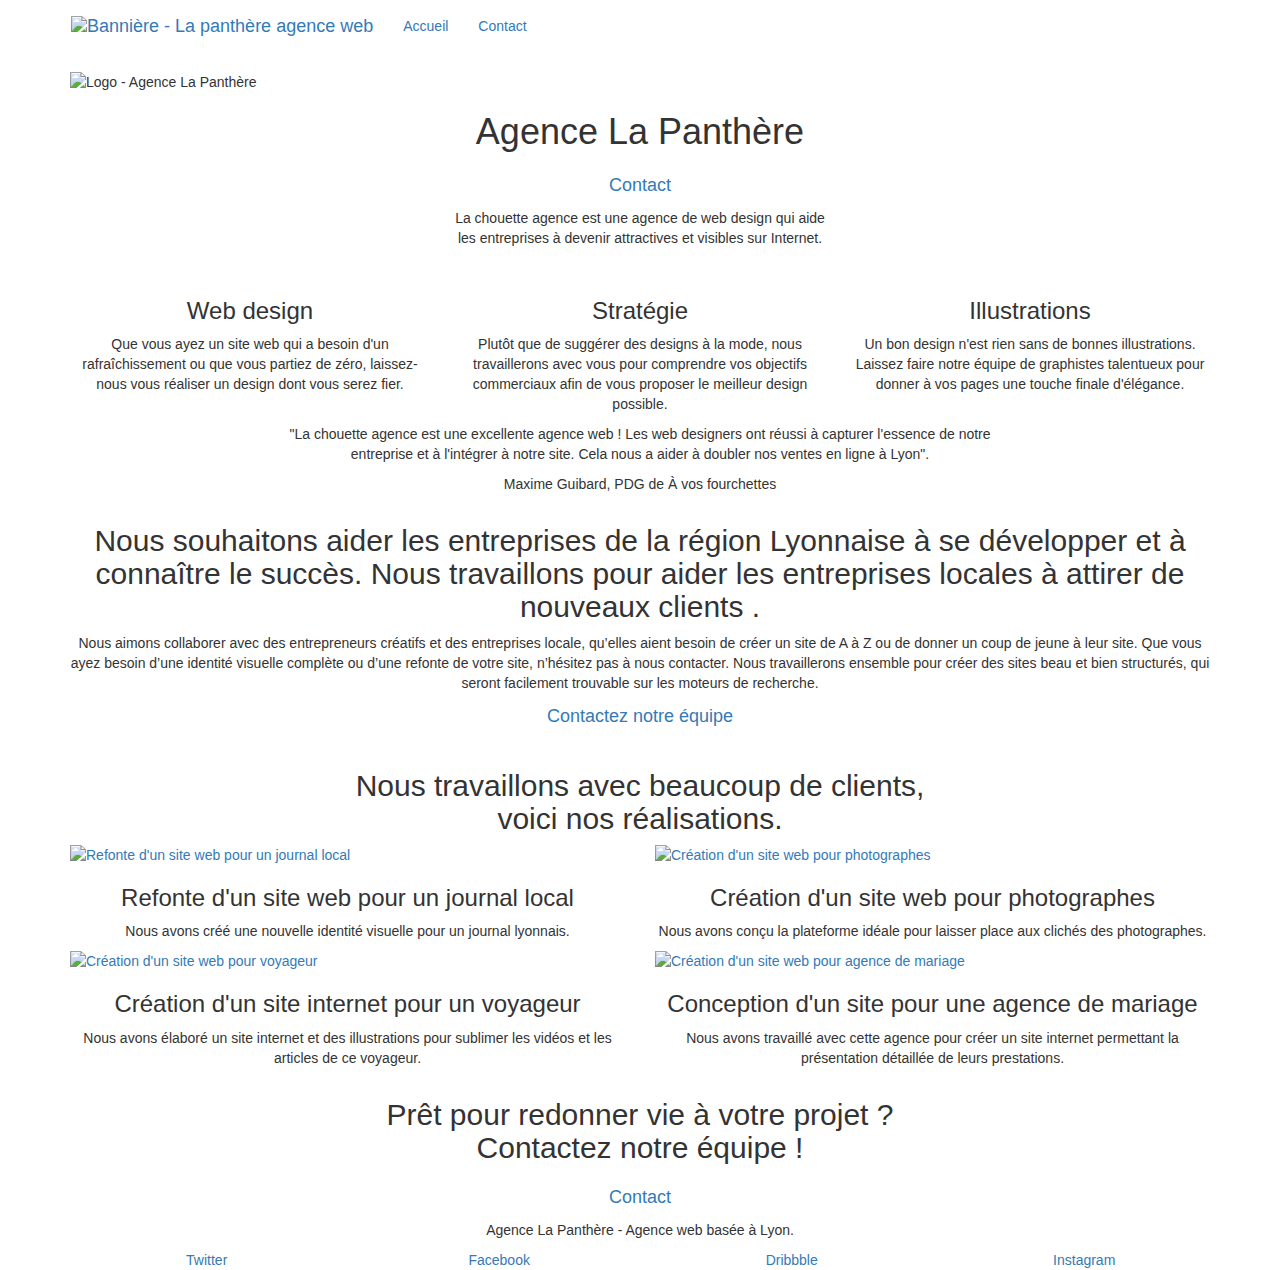
==== index.html @ 628f7abf "first commit" ====
<!doctype html>
<html lang="fr">
<head>
    <meta charset="utf-8">
    <meta name="description" content="Agence La Panthère - Agence web basée à Lyon. Nous souhaitons aider les entreprises de la région  à se développer et à connaître le succès en attirant de nouveaux clients.">
    <meta name="robots" content="index, follow">
	<meta name="viewport" content="width=device-width, initial-scale=1.0, viewport-fit=cover">
    <link rel="shortcut icon" type="image/png" href="favicon.jpg">

	<link rel="stylesheet" type="text/css" href="./css/bootstrap.min.css">
	<link rel="stylesheet" type="text/css" href="style.css">
	<link rel="stylesheet" type="text/css" href="./css/font-awesome.min.css">
	<link rel="stylesheet" type="text/css" href="./css/et-line.min.css">
	
	<script src="./js/jquery-2.1.0.min.js" defer></script>
	<script src="./js/bootstrap.min.js" defer></script>
	<script src="./js/blocs.min.js" defer></script>
	<script src="./js/jqBootstrapValidation.js" defer></script>
	<script src="./js/formHandler.js" defer></script>
	
    <title>La panthère - Agence de web design</title>

<!-- Analytics -->
 
<!-- Analytics END -->
    
</head>
<body>
	<!-- Principal conteneur -->
	<div class="page-container"> 
    
		<!-- bloc-0 -->
		<header class="bloc bgc-white l-bloc " id="bloc-0">
			<div class="container bloc-sm">

				<nav class="navbar row">
					<div class="navbar-header">
						<a class="navbar-brand" href="index.html"><img src="img/agence-la-panthere-monochrome.webp" alt="Bannière - La panthère agence web" height="40" /></a>
						<button id="nav-toggle" type="button" class="ui-navbar-toggle navbar-toggle" data-toggle="collapse" data-target=".navbar-1">
							<span class="sr-only">Toggle navigation</span><span class="icon-bar"></span><span class="icon-bar"></span><span class="icon-bar"></span>
						</button>
					</div>
					<div class="collapse navbar-collapse navbar-1 special-dropdown-nav">
						<ul class="site-navigation nav navbar-nav">
							<li>
								<a href="index.html">Accueil</a>
							</li>
							<li>
								<a href="contact.html">Contact</a>
							</li>
						</ul>
					</div>
				</nav>
			</div>
		</header>
		<!-- bloc-0 END -->

		<!-- bloc-1-presentation -->
		<main>
			<section class="bloc bgc-dark-slate-blue bg-banniere d-bloc bg-t-edge bloc-bg-texture texture-paper b-parallax" id="bloc-1-hero">
				<div class="container bloc-lg">
					<div class="row tight-width-whitespace">
						<div class="col-sm-12">
							<img src="img/logo.webp" class="center-block image-resize-mode" alt="Logo - Agence La Panthère" />
							<h1 class="text-center hero-bloc-text tc-white ">
								Agence La Panthère
							</h1>
							<div class="text-center">
								<a href="page2.html" class="btn btn-lg btn-clean btn-rd cta-hero btn-atomic-tangerine" id="cta-hero">Contact</a>
							</div>
						</div>
					</div>
				</div>
			</section>
			<!-- bloc-1-presentation END -->

			<!-- bloc-2-services -->
			<section class="bloc bgc-white l-bloc" id="bloc-2-services">
				<div class="container bloc-md">
					<div class="row">
						<div class="col-sm-12 text-center">
							<p class="slogan">
								La chouette agence est une agence de web design qui aide <br/>
								les entreprises à devenir attractives et visibles sur Internet.
							</p>
						</div>
					</div>
					<div class="row voffset-lg med-width-whitespace">
						<div class="col-sm-4">
							<div class="text-center">
								<span class="et-icon-browser sm-shadow icon-dark-slate-blue icons icon-lg"></span>
							</div>
							<h3 class="mg-md text-center">
								Web design
							</h3>
							<p class="text-center size">
								Que vous ayez un site web qui a besoin d'un rafraîchissement ou que vous partiez de zéro, laissez-nous vous réaliser un design dont vous serez fier.
							</p>
						</div>
						<div class="col-sm-4">
							<div class="text-center">
								<span class="et-icon-presentation sm-shadow icon-dark-slate-blue icons icon-lg"></span>
							</div>
							<h3 class="mg-md text-center">
								Stratégie
							</h3>
							<p class="text-center size">
								Plutôt que de suggérer des designs à la mode, nous travaillerons avec vous pour comprendre vos objectifs commerciaux afin de vous proposer le meilleur design possible.
							</p>
						</div>
						<div class="col-sm-4">
							<div class="text-center">
								<span class="et-icon-edit sm-shadow icon-dark-slate-blue icons icon-lg"></span>
							</div>
							<h3 class="mg-md text-center">
								Illustrations
							</h3>
							<p class="text-center size">
								Un bon design n'est rien sans de bonnes illustrations. Laissez faire notre équipe de graphistes talentueux pour donner à vos pages une touche finale d'élégance.
							</p>
						</div>
					</div>
					<div class="row voffset-lg voffset">
						<div class="col-xs-12 col-md-8 col-md-offset-2 text-center">
							<p class="citation">
								"La chouette agence est une excellente agence web ! Les web
								designers ont réussi à capturer l'essence de notre entreprise
								et à l'intégrer à notre site. Cela nous a aider à doubler nos
								ventes en ligne à Lyon".
							</p>
							<p class="citation-author">
								Maxime Guibard, PDG de À vos fourchettes
							</p>
						</div>
					</div>
				</div>
			</section>
			<!-- bloc-2-services END -->

			<!-- bloc-3-what-i-do -->
			<section class="bloc tc-white bgc-atomic-tangerine bg-presentation d-bloc bloc-bg-texture texture-paper b-parallax" id="bloc-3-what-i-do">
				<div class="container bloc-lg">
					<div class="row tight-width-whitespace black-background">
						<div class="col-sm-12">
							<h2 class="mg-md text-center tc-white">
								Nous souhaitons aider les entreprises de la région Lyonnaise à se développer et à connaître le succès. Nous travaillons pour aider les entreprises locales à attirer de nouveaux clients .
							</h2>
							<p class="text-center white size">
								Nous aimons collaborer avec des entrepreneurs créatifs et des entreprises locale, qu’elles aient besoin de créer un site de A à Z ou de donner un coup de jeune à leur site. Que vous ayez besoin d’une identité visuelle complète ou d’une refonte de votre site, n’hésitez pas à nous contacter. Nous travaillerons ensemble pour créer des sites beau et bien structurés, qui seront facilement trouvable sur les moteurs de recherche.<br/>
								<a class="btn btn-lg btn-clean btn-rd btn-atomic-tangerine cta-hero" href="page2.html">Contactez notre équipe</a>
							</p>
						</div>
					</div>
				</div>
			</section>
			<!-- bloc-3-what-i-do END -->

			<!-- bloc-4-portfolio -->
			<section class="bloc bgc-white bg-lines-h2-bg bg-repeat l-bloc" id="bloc-4-portfolio">
				<div class="container bloc-lg">
					<div class="row">
						<div class="col-sm-12 text-center">
							<h2 class="portfolio">
								Nous travaillons avec beaucoup de clients, <br />
								voici nos réalisations.
							</h2>
						</div>
					</div>
					<div class="row tight-width-whitespace portfolio-row">
						<div class="col-sm-6">
							<a href="#" data-lightbox="img/1.webp" data-gallery-id="gallery-1" data-caption="Refonte d'un site web pour un journal local" data-frame="snapshot-lb"><img src="img/1.webp" alt="Refonte d'un site web pour un journal local" class="img-responsive portfolio-thumb" /></a>
							<h3 class="mg-md text-center">
								Refonte d'un site web pour un journal local
							</h3>
							<p class="text-center size">
								Nous avons créé une nouvelle identité visuelle pour un journal lyonnais.
							</p>
						</div>
						<div class="col-sm-6">
							<a href="#" data-lightbox="img/2.webp" data-gallery-id="gallery-1" data-caption="Création d'un site web pour photographes" data-frame="snapshot-lb"><img src="img/2.webp" class="img-responsive portfolio-thumb" alt="Création d'un site web pour photographes" /></a>
							<h3 class="mg-md text-center">
								Création d'un site web pour photographes
							</h3>
							<p class="text-center size">
								Nous avons conçu la plateforme idéale pour laisser place aux clichés des photographes.
							</p>
						</div>
					</div>
					<div class="row tight-width-whitespace portfolio-row">
						<div class="col-sm-6">
							<a href="#" data-lightbox="img/3.webp" data-gallery-id="gallery-1" data-caption="Création d'un site internet pour un voyageur" data-frame="snapshot-lb"><img src="img/3.webp" class="img-responsive portfolio-thumb" alt="Création d'un site web pour voyageur"/></a>
							<h3 class="mg-md text-center">
								Création d'un site internet pour un voyageur
							</h3>
							<p class="text-center size">
								Nous avons élaboré un site internet et des illustrations pour sublimer les vidéos et les articles de ce voyageur.
							</p>
						</div>
						<div class="col-sm-6">
							<a href="#" data-lightbox="img/4.webp" data-gallery-id="gallery-1" data-caption="Conception d'un site pour une agence de mariage" data-frame="snapshot-lb"><img src="img/4.webp" class="img-responsive portfolio-thumb" alt="Création d'un site web pour agence de mariage"/></a>
							<h3 class="mg-md text-center">
								Conception d'un site pour une agence de mariage
							</h3>
							<p class="text-center size">
								Nous avons travaillé avec cette agence pour créer un site internet permettant la présentation détaillée de leurs prestations.
							</p>
						</div>
					</div>
				</div>
			</section>
			<!-- bloc-4-portfolio END -->

			<!-- bloc-5-cta -->
			<section class="bloc bgc-dark-slate-blue bg-banniere d-bloc bloc-bg-texture texture-paper" id="bloc-5-cta">
				<div class="container bloc-lg">
					<div class="row">
						<h2 class="mg-md text-center tc-white">
							Prêt pour redonner vie à votre projet ?<br>Contactez notre équipe !
						</h2>
						<div class="col-sm-12 text-center">
							<a href="page2.html" class="btn btn-atomic-tangerine btn-clean btn-rd btn-lg cta-hero">Contact</a>
						</div>
					</div>
				</div>
			</section>
		</main>
		<!-- bloc-5-cta END -->

		<!-- Footer - bloc-8 -->
		<section class="footer">
			<div class="bloc bgc-atomic-tangerine d-bloc" id="bloc-8">
				<div class="container bloc-sm">
					<div class="row">
						<div class="col-sm-12">
							<p class="text-center white size">
								Agence La Panthère - Agence web basée à Lyon.
							</p>
							<div class="row row-no-gutters social">
								<div class="col-sm-3">
									<div class="text-center">
										<a class="social" href="index.html"><span class="fa fa-twitter icon-md"></span>Twitter</a>
									</div>
								</div>
								<div class="col-sm-3">
									<div class="text-center">
										<a class="social" href="index.html"><span class="fa fa-facebook icon-md"></span>Facebook</a>
									</div>
								</div>
								<div class="col-sm-3">
									<div class="text-center">
										<a class="social" href="index.html"><span class="fa fa-dribbble icon-md"></span>Dribbble</a>
									</div>
								</div>
								<div class="col-sm-3">
									<div class="text-center">
										<a class="social" href="index.html"><span class="fa fa-instagram icon-md"></span>Instagram</a>
									</div>
								</div>
							</div>
						</div>
					</div>
				</div>
			</div>
		</section>
	</div>
	<!-- Principal conteneur END --> 
    
</body>
</html>
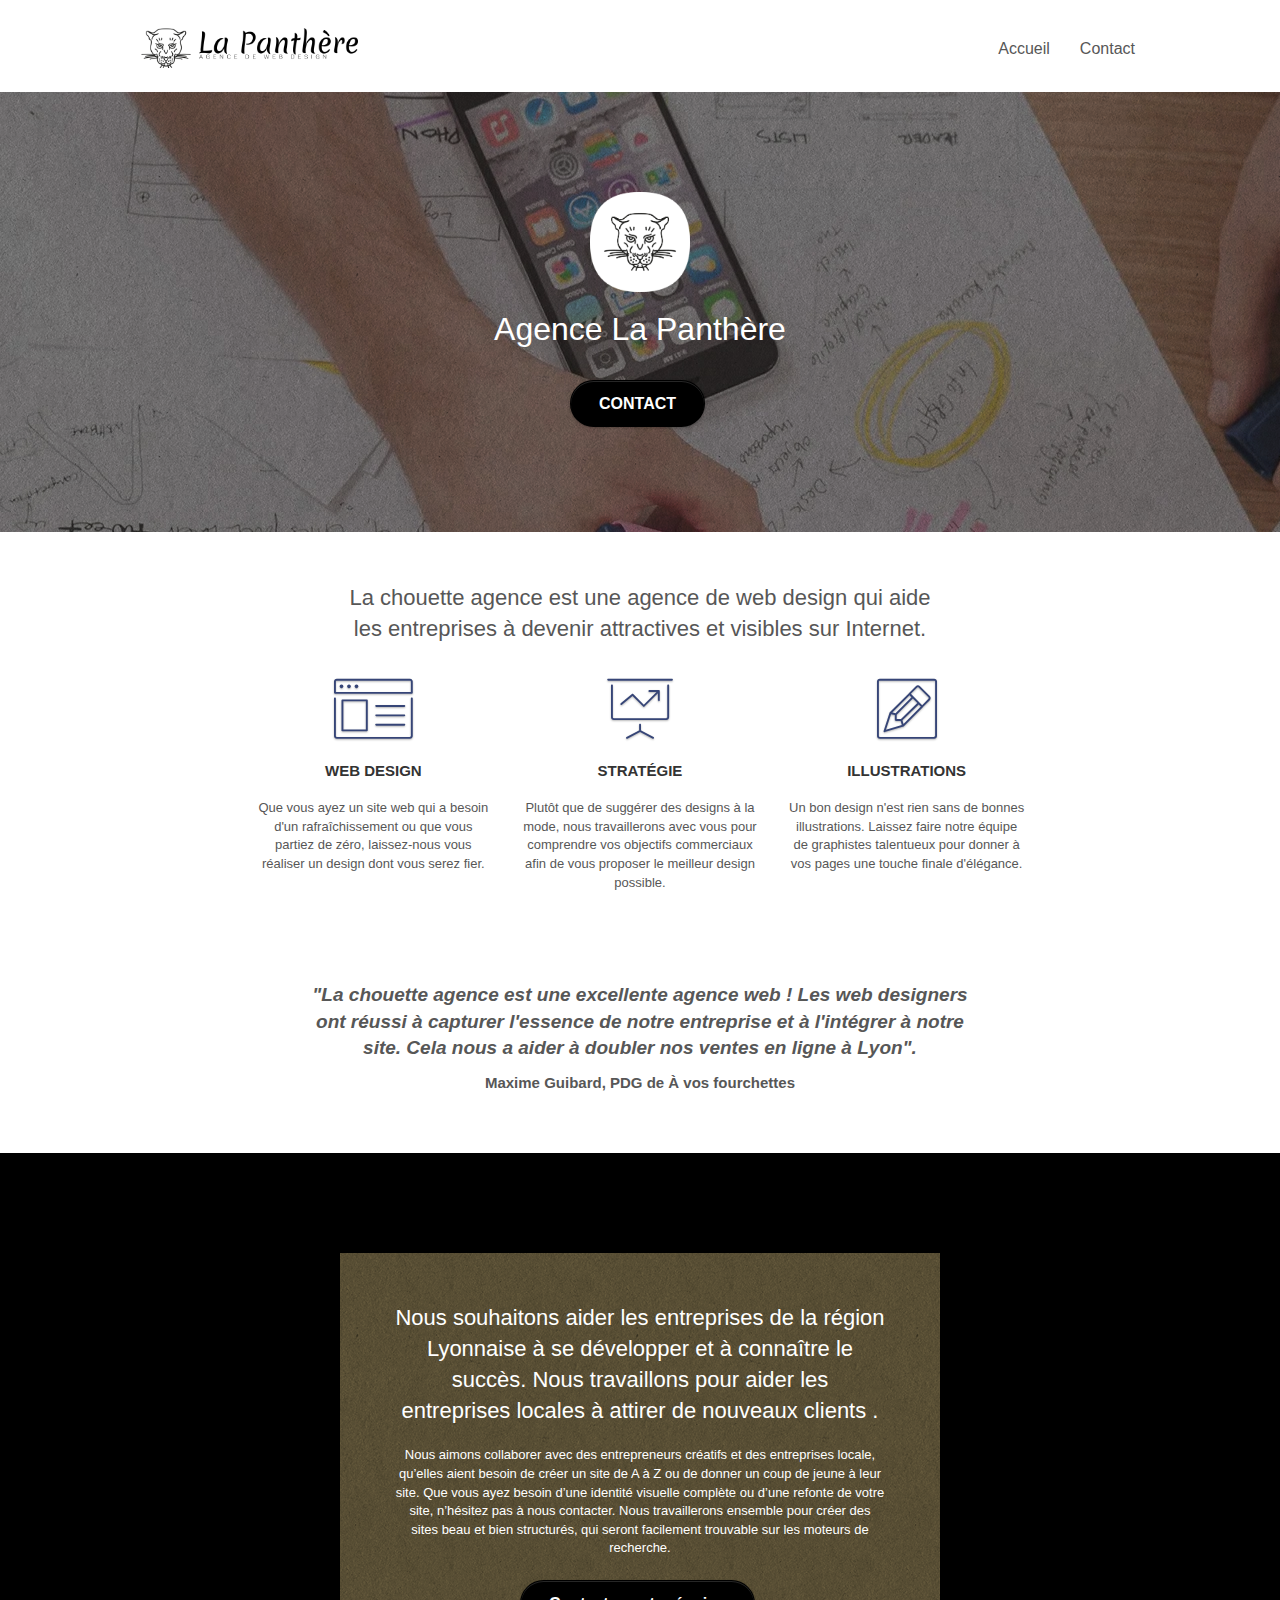
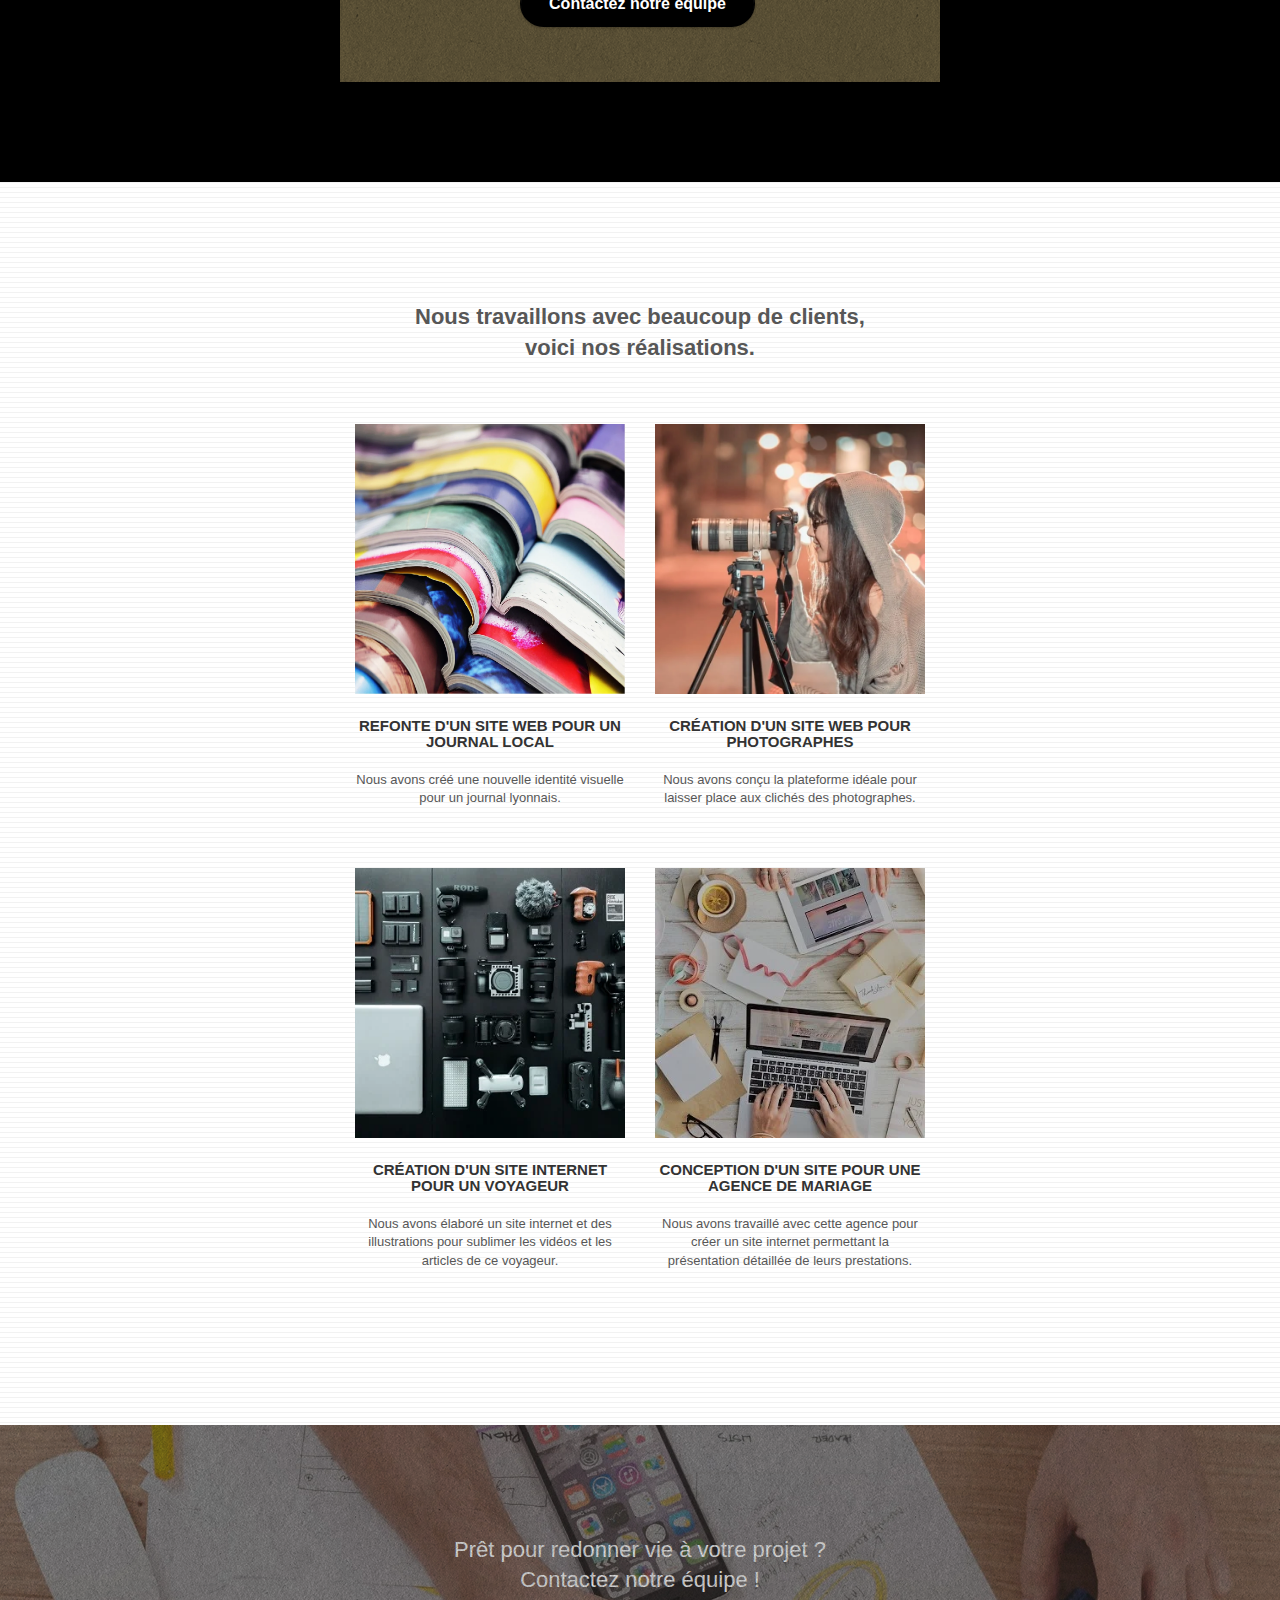
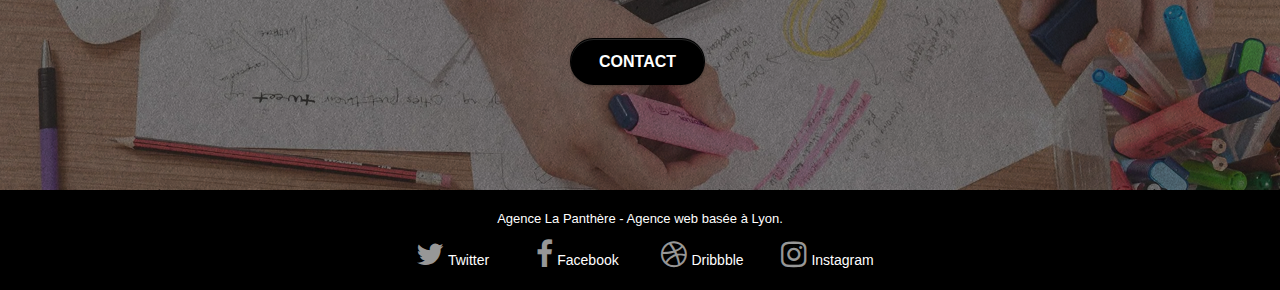
==== commit fb60ba1e: "first commit" ====
--- a/index.html
+++ b/index.html
@@ -66,7 +66,7 @@
 								Agence La Panthère
 							</h1>
 							<div class="text-center">
-								<a href="page2.html" class="btn btn-lg btn-clean btn-rd cta-hero btn-atomic-tangerine" id="cta-hero">Contact</a>
+								<a href="contact.html" class="btn btn-lg btn-clean btn-rd cta-hero btn-atomic-tangerine" id="cta-hero">Contact</a>
 							</div>
 						</div>
 					</div>
--- a/style.css
+++ b/style.css
@@ -0,0 +1,1107 @@
+
+body {
+    margin: 0;
+    padding: 0;
+    background: #FFF;
+    overflow-x: hidden;
+    -webkit-font-smoothing: antialiased;
+    -moz-osx-font-smoothing: grayscale;
+}
+
+a,
+button {
+    transition: all .3s ease-in-out;
+    outline: none!important;
+}
+
+a:hover {
+    text-decoration: none;
+    cursor: pointer;
+}
+
+#page-loading-blocs-notifaction {
+    position: fixed;
+    top: 0;
+    bottom: 0;
+    width: 100%;
+    z-index: 100000;
+    background: #FFFFFF url("img/pageload-spinner.gif") no-repeat center center;
+}
+
+.bloc {
+    width: 100%;
+    clear: both;
+    background: 50% 50% no-repeat;
+    padding: 0 50px;
+    -webkit-background-size: cover;
+    -moz-background-size: cover;
+    -o-background-size: cover;
+    background-size: cover;
+    position: relative;
+}
+
+.bloc .container {
+    padding-left: 0;
+    padding-right: 0;
+}
+
+.bloc-lg {
+    padding: 100px 50px;
+}
+
+.bloc-md {
+    padding: 50px;
+}
+
+.bloc-sm {
+    padding: 20px 50px;
+}
+
+.bg-center,
+.bg-l-edge,
+.bg-r-edge,
+.bg-t-edge,
+.bg-b-edge,
+.bg-tl-edge,
+.bg-bl-edge,
+.bg-tr-edge,
+.bg-br-edge,
+.bg-repeat {
+    -webkit-background-size: auto!important;
+    -moz-background-size: auto!important;
+    -o-background-size: auto!important;
+    background-size: auto!important;
+}
+
+.bg-repeat {
+    background: repeat;
+}
+
+.bg-t-edge {
+    background: top no-repeat;
+}
+
+.bloc-bg-texture::before {
+    content: "";
+    background-size: 2px 2px;
+    position: absolute;
+    top: 0;
+    bottom: 0;
+    left: 0;
+    right: 0;
+}
+
+.image-resize-mode {
+    width: 100px;
+    height: 100px;
+} 
+
+.slogan {
+    font-size: 22px;
+}
+
+.text-tittle {
+    font-size: 22px;
+    font-weight: 700;
+    line-height: 1.4em
+}
+
+.bold {
+    font-weight: 700;
+    font-size: 16px;
+}
+
+.size {
+    font-size: 13px;
+}
+
+.size-one {
+    font-size: 16px;
+}
+
+.size a {
+    text-transform: none;
+}
+
+
+.citation {
+    font-size: 19px;
+    line-height: 1.4em;
+    font-style: italic;
+    font-weight: 550;
+}
+
+.citation-author {
+    font-size: 15px;
+    font-weight: 550;
+}
+
+.portfolio {
+    font-weight: 550;
+}
+
+.texture-paper::before {
+    background: url("img/texture-paper.png");
+    background-size: 280px 280px;
+}
+
+.b-parallax {
+    background-attachment: fixed;
+}
+
+.d-bloc {
+    color: rgba(255, 255, 255, .7);
+}
+
+.d-bloc button:hover {
+    color: rgba(255, 255, 255, .9);
+}
+
+.d-bloc .icon-round,
+.d-bloc .icon-square,
+.d-bloc .icon-rounded,
+.d-bloc .icon-semi-rounded-a,
+.d-bloc .icon-semi-rounded-b {
+    border-color: rgba(255, 255, 255, .9);
+}
+
+.d-bloc .divider-h span {
+    border-color: rgba(255, 255, 255, .2);
+}
+
+.d-bloc .a-btn,
+.d-bloc .navbar a,
+.d-bloc .navbar-brand,
+.d-bloc a .icon-sm,
+.d-bloc a .icon-md,
+.d-bloc a .icon-lg,
+.d-bloc a .icon-xl,
+.d-bloc h1 a,
+.d-bloc h2 a,
+.d-bloc h3 a,
+.d-bloc h4 a,
+.d-bloc h5 a,
+.d-bloc h6 a,
+.d-bloc p a {
+    color: rgba(255, 255, 255, .6);
+}
+
+.d-bloc .a-btn:hover,
+.d-bloc .navbar a:hover,
+.d-bloc .navbar-brand:hover,
+.d-bloc a:hover .icon-sm,
+.d-bloc a:hover .icon-md,
+.d-bloc a:hover .icon-lg,
+.d-bloc a:hover .icon-xl,
+.d-bloc h1 a:hover,
+.d-bloc h2 a:hover,
+.d-bloc h3 a:hover,
+.d-bloc h4 a:hover,
+.d-bloc h5 a:hover,
+.d-bloc h6 a:hover,
+.d-bloc p a:hover {
+    color: rgba(255, 255, 255, 1);
+}
+
+.d-bloc .navbar-toggle .icon-bar {
+    background: rgba(255, 255, 255, 1);
+}
+
+.d-bloc .btn-wire,
+.d-bloc .btn-wire:hover {
+    color: rgba(255, 255, 255, 1);
+    border-color: rgba(255, 255, 255, 1);
+}
+
+.d-bloc .panel {
+    color: rgba(0, 0, 0, .5);
+}
+
+.d-bloc .panel button:hover {
+    color: rgba(0, 0, 0, .7);
+}
+
+.d-bloc .panel icon {
+    border-color: rgba(0, 0, 0, .7);
+}
+
+.d-bloc .panel .divider-h span {
+    border-color: rgba(0, 0, 0, .1);
+}
+
+.d-bloc .panel .a-btn {
+    color: rgba(0, 0, 0, .6);
+}
+
+.d-bloc .panel .a-btn:hover {
+    color: rgba(0, 0, 0, 1);
+}
+
+.d-bloc .panel .btn-wire,
+.d-bloc .panel .btn-wire:hover {
+    color: rgba(0, 0, 0, .7);
+    border-color: rgba(0, 0, 0, .3);
+}
+
+.d-bloc .panel,
+.l-bloc {
+    color: rgba(0, 0, 0, .5);
+}
+
+.d-bloc .panel button:hover,
+.l-bloc button:hover {
+    color: rgba(0, 0, 0, .7);
+}
+
+.l-bloc .icon-round,
+.l-bloc .icon-square,
+.l-bloc .icon-rounded,
+.l-bloc .icon-semi-rounded-a,
+.l-bloc .icon-semi-rounded-b {
+    border-color: rgba(0, 0, 0, .7);
+}
+
+.d-bloc .panel .divider-h span,
+.l-bloc .divider-h span {
+    border-color: rgba(0, 0, 0, .1);
+}
+
+.d-bloc .panel .a-btn,
+.l-bloc .a-btn,
+.l-bloc .navbar a,
+.l-bloc .navbar-brand,
+.l-bloc a .icon-sm,
+.l-bloc a .icon-md,
+.l-bloc a .icon-lg,
+.l-bloc a .icon-xl,
+.l-bloc h1 a,
+.l-bloc h2 a,
+.l-bloc h3 a,
+.l-bloc h4 a,
+.l-bloc h5 a,
+.l-bloc h6 a,
+.l-bloc p a {
+    color: rgba(0, 0, 0, .6);
+}
+
+.d-bloc .panel .a-btn:hover,
+.l-bloc .a-btn:hover,
+.l-bloc .navbar a:hover,
+.l-bloc .navbar-brand:hover,
+.l-bloc a:hover .icon-sm,
+.l-bloc a:hover .icon-md,
+.l-bloc a:hover .icon-lg,
+.l-bloc a:hover .icon-xl,
+.l-bloc h1 a:hover,
+.l-bloc h2 a:hover,
+.l-bloc h3 a:hover,
+.l-bloc h4 a:hover,
+.l-bloc h5 a:hover,
+.l-bloc h6 a:hover,
+.l-bloc p a:hover {
+    color: rgba(0, 0, 0, 1);
+}
+
+.l-bloc .navbar-toggle .icon-bar {
+    color: rgba(0, 0, 0, .6);
+}
+
+.d-bloc .panel .btn-wire,
+.d-bloc .panel .btn-wire:hover,
+.l-bloc .btn-wire,
+.l-bloc .btn-wire:hover {
+    color: rgba(0, 0, 0, .7);
+    border-color: rgba(0, 0, 0, .3);
+}
+
+.voffset {
+    margin-top: 30px;
+}
+
+.voffset-lg {
+    margin-top: 80px;
+}
+
+.row-no-gutters {
+    margin-right: 0;
+    margin-left: 0;
+}
+
+.row.row-no-gutters > [class^="col-"],
+.row.row-no-gutters > [class*=" col-"] {
+    padding-right: 0;
+    padding-left: 0;
+}
+
+#bloc-1-hero h1 {
+    font-size: 32px;
+}
+
+.navbar {
+    margin-bottom: 0;
+    z-index: 1;
+}
+
+.navbar-brand {
+    height: auto;
+    padding: 3px 15px;
+    font-size: 25px;
+    font-weight: normal;
+    font-weight: 600;
+    line-height: 44px;
+}
+
+.navbar-brand img {
+    max-height: 200px;
+    margin: 0 5px 0 0;
+    display: inline;
+}
+
+.navbar-brand img[src$=svg] {
+    min-width: 100px;
+}
+
+.nav-center .navbar-brand img {
+    margin: 0;
+}
+
+.navbar .nav {
+    padding-top: 2px;
+    margin-right: -16px;
+    float: right;
+    z-index: 1;
+}
+
+.nav > li {
+    float: left;
+    margin-top: 4px;
+    font-size: 16px;
+}
+
+.navbar-nav .open .dropdown-menu > li > a {
+    text-align: inherit;
+}
+
+.nav > li a:hover,
+.nav > li a:focus {
+    background: transparent;
+}
+
+.navbar-toggle {
+    margin: 10px 10px 0 0;
+    border: 0px;
+}
+
+.navbar-toggle:hover {
+    background: transparent!important;
+}
+
+.navbar-toggle .icon-bar {
+    background-color: rgba(0, 0, 0, .5);
+    width: 26px;
+}
+
+.nav-invert .navbar .nav {
+    float: left;
+}
+
+.nav-invert .navbar-header,
+.nav-invert .navbar-brand {
+    float: right;
+    position: relative;
+    z-index: 2;
+}
+
+@media (min-width: 768px) {
+    .site-navigation {
+        position: absolute;
+        top: 50%;
+        right: 20px;
+        -webkit-transform: translateY(-50%);
+        transform: translate(0, -50%);
+    }
+    .nav > li .dropdown-menu a,
+    .nav > li .dropdown-menu a:hover {
+        color: #484848;
+    }
+    .nav-invert .site-navigation {
+        left: 0;
+        right: 0;
+    }
+    .nav-center {
+        text-align: center;
+    }
+    .nav-center .navbar-header {
+        width: 100%;
+    }
+    .nav-center .navbar-header,
+    .nav-center .navbar-brand,
+    .nav-center .nav > li {
+        float: none;
+        display: inline-block;
+    }
+    .nav-center .site-navigation {
+        position: relative;
+        width: 100%;
+        right: 0;
+        margin-right: 0px;
+        margin-top: 20px;
+    }
+    .nav-center.mini-nav .navbar-toggle {
+        float: none;
+        margin: 10px auto 0;
+    }
+}
+
+.nav > li > .dropdown a {
+    background: none!important;
+    display: block;
+    padding: 14px 15px;
+}
+
+nav .caret {
+    margin: 0 5px;
+}
+
+.dropdown-menu .dropdown-menu {
+    top: -8px;
+    left: 100%;
+}
+
+.dropdown-menu .dropmenu-flow-right {
+    top: 100%;
+    left: 0;
+    margin-left: -1px;
+    border-top-left-radius: 0;
+    border-top-right-radius: 0;
+}
+
+.dropdown-menu .dropdown span {
+    border: 4px solid black;
+    border-top-color: transparent;
+    border-right-color: transparent;
+    border-bottom-color: transparent;
+    margin: 6px -5px 0 0!important;
+    float: right;
+}
+
+.mg-md {
+    margin-top: 10px;
+    margin-bottom: 20px;
+}
+
+.mg-lg {
+    margin-top: 10px;
+    margin-bottom: 40px;
+}
+
+.btn {
+    margin: 0 5px 5px 0;
+}
+
+.btn.pull-right {
+    margin: 0 0 5px 5px;
+}
+
+.btn-d,
+.btn-d:hover,
+.btn-d:focus {
+    color: #FFF;
+    background: rgba(0, 0, 0, .3);
+}
+
+button {
+    outline: none!important;
+}
+
+.btn-rd {
+    border-radius: 40px;
+}
+
+.btn-clean {
+    border: 1px solid rgba(0, 0, 0, .08);
+    border-bottom-color: rgba(0, 0, 0, .1);
+    text-shadow: 0 1px 0 rgba(0, 0, 1, .1);
+    box-shadow: 0 1px 3px rgba(0, 0, 1, .25), inset 0 1px 0 0 rgba(255, 255, 255, .15);
+}
+
+.icon-md {
+    font-size: 30px!important;
+    padding-right: 4px;
+}
+
+.icon-lg {
+    font-size: 60px!important;
+}
+
+.sm-shadow {
+    text-shadow: 0 1px 2px rgba(0, 0, 0, .3);
+}
+
+.panel-sq,
+.panel-sq .panel-heading,
+.panel-sq .panel-footer {
+    border-radius: 0;
+}
+
+.panel-rd {
+    border-radius: 30px;
+}
+
+.panel-rd .panel-heading {
+    border-radius: 29px 29px 0 0;
+}
+
+.panel-rd .panel-footer {
+    border-radius: 0 0 29px 29px;
+}
+
+.form-control {
+    border-color: rgba(0, 0, 0, .1);
+    box-shadow: none;
+}
+
+.scrollToTop {
+    width: 40px;
+    height: 40px;
+    position: fixed;
+    bottom: 20px;
+    right: 20px;
+    opacity: 0;
+    z-index: 500;
+    transition: all .3s ease-in-out;
+}
+
+.scrollToTop span {
+    margin-top: 6px;
+}
+
+.showScrollTop {
+    font-size: 14px;
+    opacity: 1;
+}
+
+a[data-lightbox] {
+    position: relative;
+    display: block;
+    text-align: center;
+}
+
+a[data-lightbox]:hover::before {
+    content: "+";
+    font-family: "HelveticaNeue-Light", "Helvetica Neue Light", "Helvetica Neue", Helvetica, Arial;
+    font-size: 32px;
+    width: 50px;
+    height: 50px;
+    margin-left: -25px;
+    border-radius: 50%;
+    background: rgba(0, 0, 0, .6);
+    color: #FFF;
+    font-weight: 100;
+    z-index: 1;
+    position: absolute;
+    top: 50%;
+    -webkit-transform: translateY(-50%);
+    transform: translateY(-50%);
+}
+
+a[data-lightbox]:hover img {
+    opacity: 0.6;
+    -webkit-animation-fill-mode: none;
+    animation-fill-mode: none;
+}
+
+#lightbox-modal {
+    display: flex;
+    align-items: center;
+}
+
+#lightbox-modal .modal-dialog {
+    width: 90%;
+    max-width: 900px;
+    margin: 0 auto 0;
+}
+
+#lightbox-modal .modal-dialog img {
+    max-height: 90vh;
+    margin: 0 auto;
+}
+
+.lightbox-caption {
+    padding: 20px;
+    color: #FFF;
+    background: rgba(0, 0, 0, .5);
+    position: absolute;
+    left: 15px;
+    right: 15px;
+    bottom: 5px;
+}
+
+.close-lightbox {
+    color: #FFF;
+    font-size: 30px;
+    position: absolute;
+    top: 20px;
+    right: 20px;
+    z-index: 20;
+    background: rgba(0, 0, 0, .5);
+    border: none;
+    line-height: 30px;
+    padding: 0 9px 5px;
+    opacity: 0.3;
+}
+
+.close-lightbox:hover,
+.next-lightbox:hover,
+.prev-lightbox:hover {
+    opacity: 1.0;
+    color: #FFF;
+}
+
+.next-lightbox,
+.prev-lightbox {
+    font-size: 20px;
+    color: rgba(255, 255, 255, .9);
+    background: rgba(0, 0, 0, .5);
+    transition: all .2s ease-in-out;
+    position: absolute;
+    top: 45%;
+    z-index: 1;
+    opacity: 0.4;
+}
+
+.next-lightbox {
+    padding: 6px 8px 1px 13px;
+    right: 25px;
+}
+
+.prev-lightbox {
+    padding: 6px 13px 1px 10px;
+    left: 25px;
+}
+
+.snapshot-lb .modal-body {
+    padding-bottom: 45px;
+}
+
+.snapshot-lb .lightbox-caption {
+    padding: 0;
+    color: rgba(0, 0, 0, .5);
+    background: none;
+}
+
+h1,
+h2,
+h3,
+h4,
+h5,
+h6,
+p,
+label,
+.btn,
+a {
+    font-family: "helvetica";
+    font-weight: 400;
+    color: #575757!important;
+}
+
+.container {
+    max-width: 1000px;
+}
+
+.hero-bloc-text {
+    font-size: 38px;
+}
+
+.hero-bloc-text-sub {
+    font-size: 36px;
+}
+
+.statement-bloc-text {
+    line-height: 26px;
+    font-style: italic;
+    font-size: 20px;
+    text-align: center;
+    font-weight: lighter;
+    max-width: 520px;
+    margin: auto auto auto auto;
+}
+
+p {
+    font-size: 11px;
+}
+
+.tight-width-whitespace {
+    max-width: 600px;
+    margin: auto auto auto auto;
+}
+
+.h1 {
+    font-size: 20px;
+    font-family: "Open Sans";
+}
+
+.cta-hero {
+    margin-top: 22px;
+    color: #FFFFFF!important;
+    text-transform: uppercase;
+    padding: 12px 28px 12px 28px;
+    font-size: 16px;
+    font-weight: 700;
+}
+
+.social {
+    max-width: 500px;
+    margin: auto auto auto auto;
+}
+
+.social a {
+    color: white !important; 
+    font-weight: 540;
+}
+
+h2 {
+    font-size: 22px;
+    line-height: 1.4em;
+}
+
+h3 {
+    font-size: 15px;
+    text-transform: uppercase;
+    font-weight: 700;
+    color: #333333!important;
+}
+
+.med-width-whitespace {
+    max-width: 800px;
+    margin: auto auto auto auto;
+    box-shadow: 0px 0px 0px #000000;
+}
+
+h1 {
+    color: #333333!important;
+}
+
+h4 {
+    color: #333333!important;
+}
+
+.icons {
+    margin-bottom: 14px;
+    margin-top: 24px;
+}
+
+.white {
+    color: #FFFFFF!important;
+}
+
+.portfolio-thumb {
+    margin-bottom: 24px;
+}
+
+.col-sm-6 img {
+    height: 270px;
+    width: 100%;
+}
+
+.portfolio-row {
+    margin-bottom: 44px;
+    margin-top: 50px;
+}
+
+.avatar {
+    box-shadow: 0px 4px 9px rgba(0, 0, 0, 0.3);
+}
+
+.black-background {
+    background-color: rgba(165, 147, 99, 0.7);
+    padding: 40px 40px 40px 40px;
+}
+
+.bold-link {
+    font-weight: 900;
+    text-decoration: underline!important;
+}
+
+.bgc-white {
+    background-color: #FFFFFF;
+}
+
+.bgc-atomic-tangerine {
+    background-color: black;
+}
+
+.tc-white {
+    color: white!important;
+}
+
+.btn-atomic-tangerine {
+    background: black;
+    color: #FFFFFF!important;
+}
+
+.btn-atomic-tangerine:hover {
+    background: white!important;
+    color: black!important;
+}
+
+.ltc-white {
+    color: #FFFFFF!important;
+}
+
+.ltc-white:hover {
+    color: #cccccc!important;
+}
+
+.ltc-atomic-tangerine {
+    color: #F3976C!important;
+}
+
+.ltc-atomic-tangerine:hover {
+    color: #c27956!important;
+}
+
+.icon-dark-slate-blue {
+    color: #364577!important;
+    border-color: #364577!important;
+}
+
+.bg-dots-bg {
+    background-image: url("img/dots-bg.webp");
+}
+
+.bg-lines-h2-bg {
+    background-image: url("img/lines-h2-bg.webp");
+}
+
+.bg-banniere {
+    background-image: url("img/agence-la-panthere.webp");
+}
+
+.bg-presentation {
+    background-image: url("img/image-de-presentation.webp");
+}
+
+@media (max-width: 1024px) {
+    .bloc {
+        padding-left: 20px;
+        padding-right: 20px;
+    }
+    .bloc.full-width-bloc,
+    .bloc-tile-2.full-width-bloc .container,
+    .bloc-tile-3.full-width-bloc .container,
+    .bloc-tile-4.full-width-bloc .container {
+        padding-left: 0;
+        padding-right: 0;
+    }
+}
+
+@media (max-width: 992px) and (min-width: 768px) {
+    .navbar .nav {
+        max-width: 80%
+    }
+    .nav-center.navbar .nav {
+        max-width: 100%
+    }
+}
+
+@media only screen and (min-device-width: 768px) and (max-device-width: 1024px) and (orientation: landscape) {
+    .b-parallax {
+        background-attachment: scroll;
+    }
+}
+
+@media only screen and (min-device-width: 1024px) and (max-device-width: 1366px) and (-webkit-min-device-pixel-ratio: 1.5) {
+    .b-parallax {
+        background-attachment: scroll;
+    }
+}
+
+@media (max-width: 991px) {
+    .container {
+        width: 100%;
+    }
+    .b-parallax {
+        background-attachment: scroll;
+    }
+    .page-container,
+    #hero-bloc {
+        overflow-x: hidden;
+        position: relative;
+    }
+    .bloc {
+        padding-left: constant(safe-area-inset-left);
+        padding-right: constant(safe-area-inset-right);
+    }
+    .bloc-group,
+    .bloc-group .bloc {
+        display: block;
+        width: 100%;
+    }
+    .bloc-fill-screen .fill-bloc-top-edge,
+    .bloc-fill-screen .fill-bloc-bottom-edge {
+        padding: 0 20px;
+        padding-left: constant(safe-area-inset-left);
+        padding-right: constant(safe-area-inset-right);
+    }
+}
+
+@media (max-width: 767px) {
+    .page-container {
+        overflow-x: hidden;
+        position: relative;
+    }
+    h1,
+    h2,
+    h3,
+    h4,
+    h5,
+    h6,
+    p,
+    #disqus_thread {
+        padding-left: 10px!important;
+        padding-right: 10px!important;
+    }
+    .b-parallax {
+        background-attachment: scroll;
+    }
+    .navbar .nav {
+        padding-top: 0;
+        border-top: 1px solid rgba(0, 0, 0, .2);
+        float: none!important;
+    }
+    .navbar.row {
+        margin-left: 0;
+        margin-right: 0;
+    }
+    .site-navigation {
+        position: inherit;
+        -webkit-transform: none;
+        -ms-transform: none;
+        transform: none;
+    }
+    .nav > li {
+        margin-top: 0;
+        border-bottom: 1px solid rgba(0, 0, 0, .1);
+        background: rgba(0, 0, 0, .05);
+        text-align: left;
+        padding-left: 15px;
+        width: 100%;
+    }
+    .nav > li:hover {
+        background: rgba(0, 0, 0, .08);
+    }
+    .dropdown .dropdown a .caret {
+        float: none;
+        margin: 5px 0 0 10px!important;
+        border: 4px solid black;
+        border-bottom-color: transparent;
+        border-right-color: transparent;
+        border-left-color: transparent;
+    }
+    #hero-bloc .navbar .nav {
+        background: rgba(0, 0, 0, .8);
+    }
+    #hero-bloc .navbar .nav a {
+        color: rgba(255, 255, 255, .6);
+    }
+    .hero {
+        padding: 50px 0;
+    }
+    .hero-nav {
+        left: -1px;
+        right: -1px;
+    }
+    .navbar-collapse {
+        padding: 0;
+        overflow-x: hidden;
+        -webkit-box-shadow: none;
+        box-shadow: none;
+    }
+    .navbar-brand img {
+        max-height: 40px;
+        width: 217px;
+    }
+    .nav-invert .navbar-header {
+        float: none;
+        width: 100%;
+    }
+    .nav-invert .navbar-toggle {
+        float: left;
+        margin-left: 10px;
+    }
+    .bloc {
+        padding-left: 0;
+        padding-right: 0;
+    }
+    .bloc-xxl,
+    .bloc-xl,
+    .bloc-lg {
+        padding: 40px 0;
+    }
+    .bloc-sm,
+    .bloc-md {
+        padding-left: 0;
+        padding-right: 0;
+    }
+    .bloc-tile-2 .container,
+    .bloc-tile-3 .container,
+    .bloc-tile-4 .container,
+    .bloc-fill-screen .fill-bloc-top-edge,
+    .bloc-fill-screen .fill-bloc-bottom-edge {
+        padding-left: 0;
+        padding-right: 0;
+    }
+    .a-block {
+        padding: 0 10px;
+    }
+    .btn-dwn {
+        display: none;
+    }
+    .voffset {
+        margin-top: 5px;
+    }
+    .voffset-md {
+        margin-top: 20px;
+    }
+    .voffset-lg {
+        margin-top: 30px;
+    }
+    form {
+        padding: 5px;
+    }
+    .close-lightbox {
+        display: inline-block;
+    }
+    .blocsapp-device-iphone5 {
+        background-size: 216px 425px;
+        padding-top: 60px;
+        width: 216px;
+        height: 425px;
+    }
+    .blocsapp-device-iphone5 img {
+        width: 180px;
+        height: 320px;
+    }
+}
+
+@media (max-width: 400px) {
+    .bloc {
+        padding-left: 0;
+        padding-right: 0;
+    }
+}
+
+@media (max-width: 767px) {
+    .bloc-mob-center-text {
+        text-align: center;
+    }
+
+    .col-sm-6 img {
+        width: 50%;
+        height: auto;
+        margin-left: auto;
+        margin-right: auto;
+        vertical-align: middle;
+    }
+}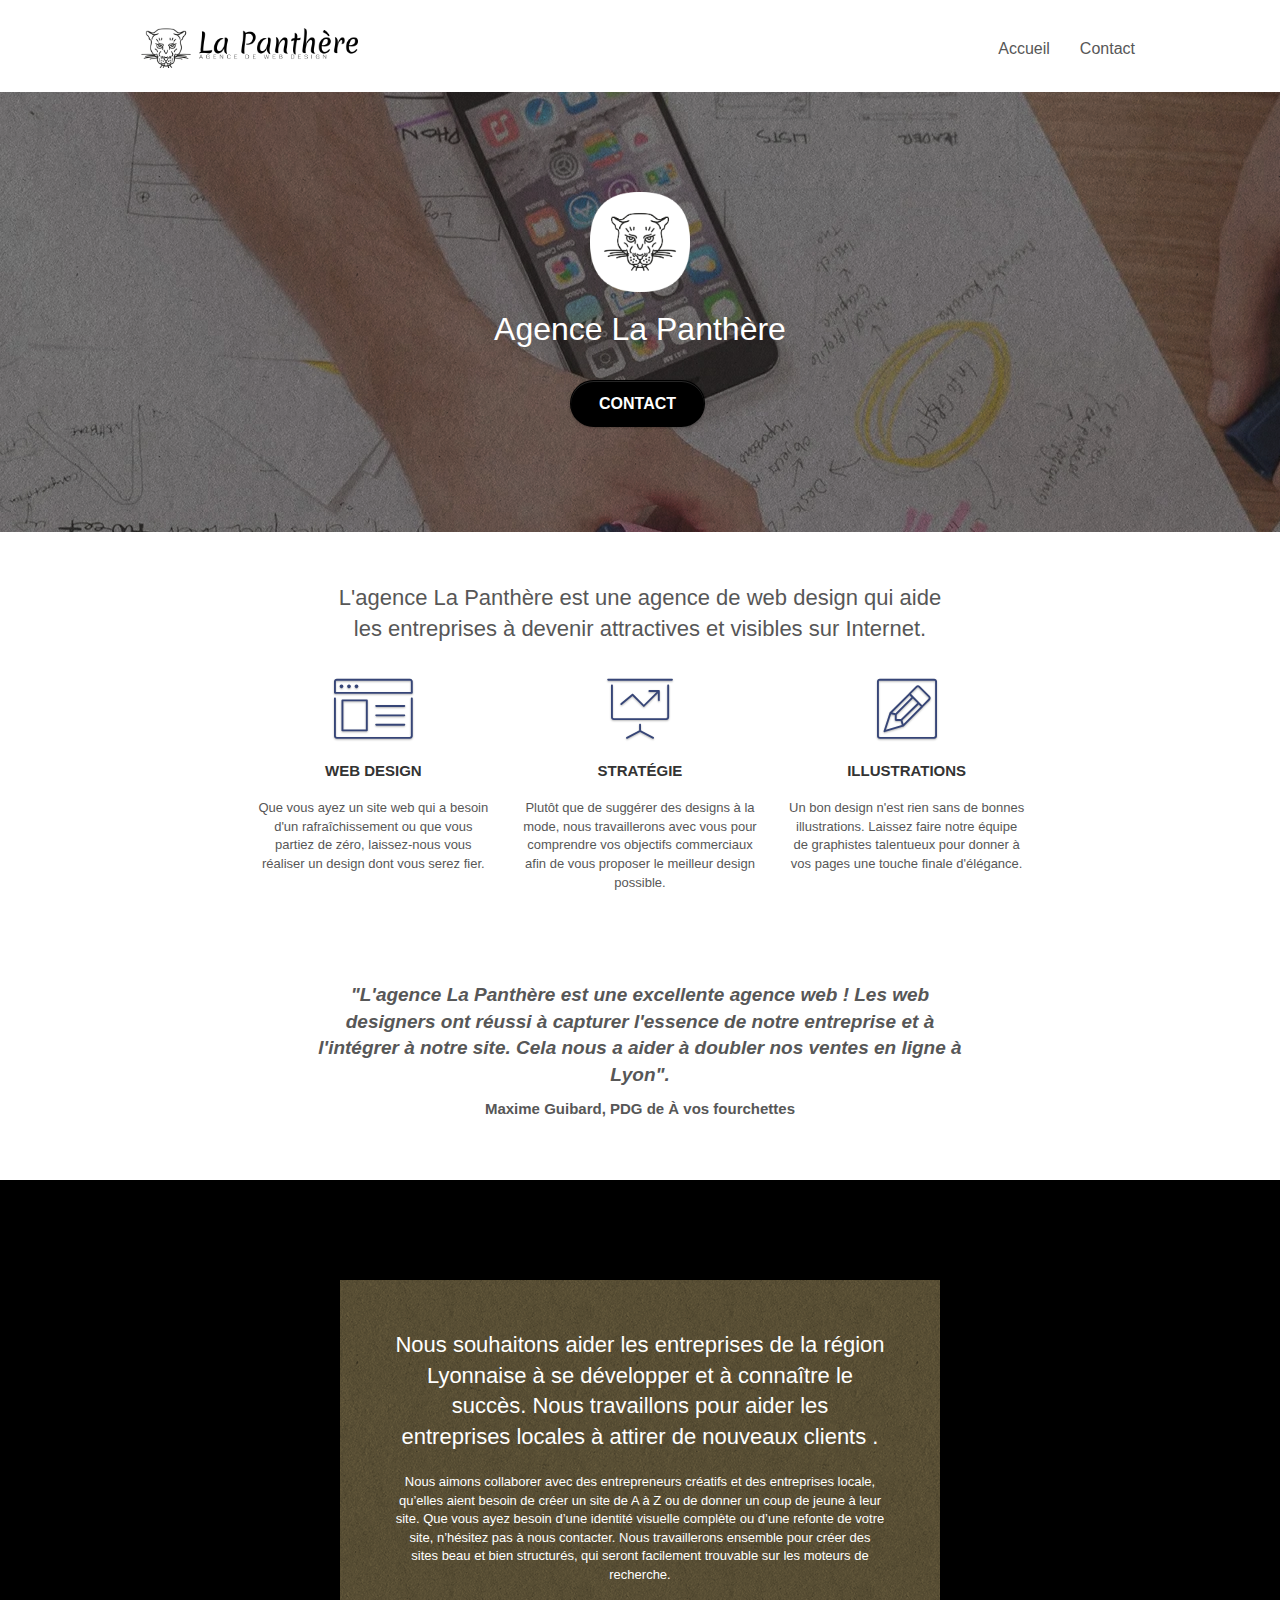
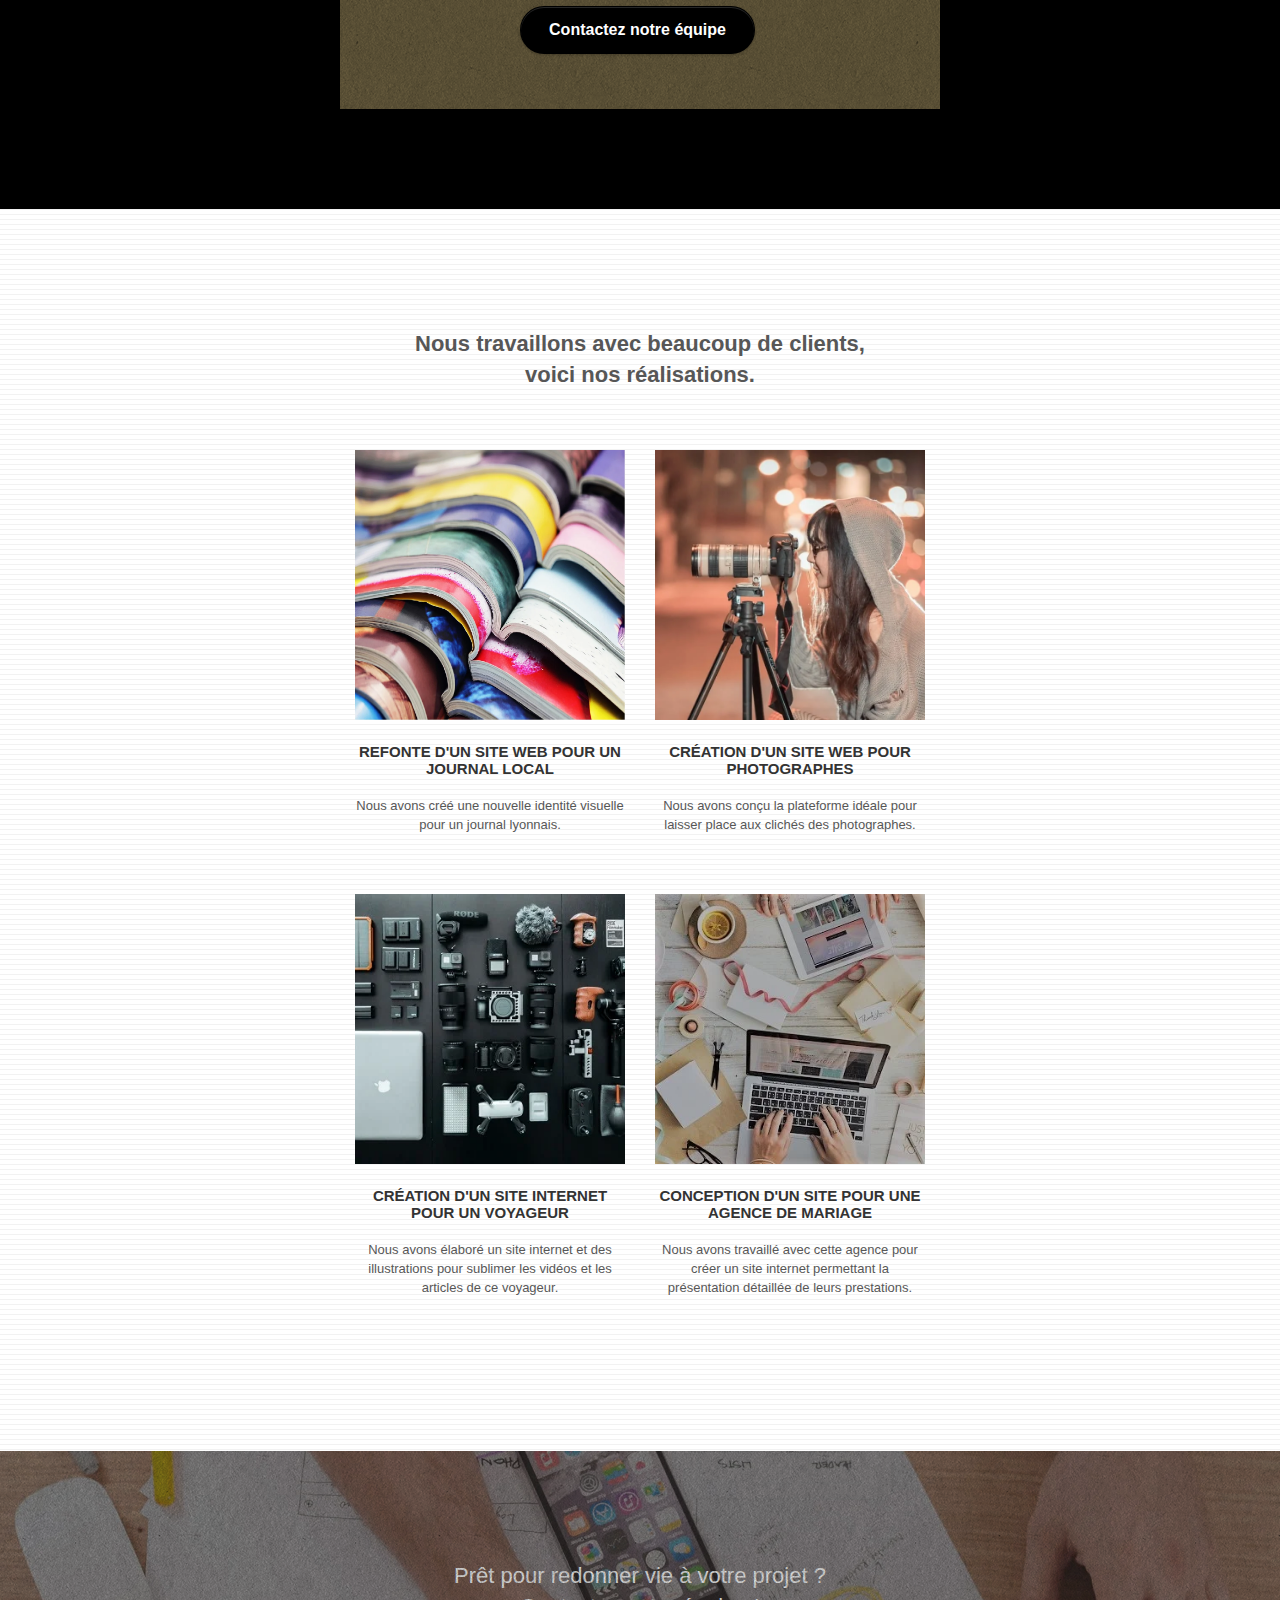
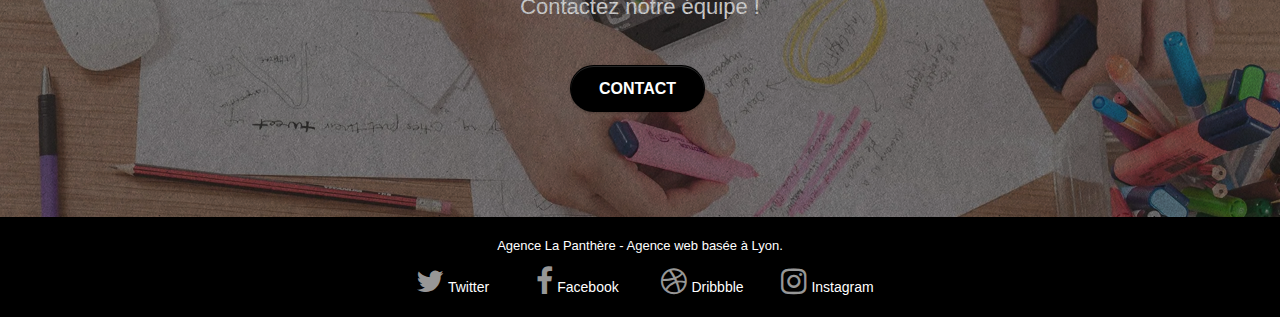
==== commit c3776ab4: "update commit" ====
--- a/index.html
+++ b/index.html
@@ -80,7 +80,7 @@
 					<div class="row">
 						<div class="col-sm-12 text-center">
 							<p class="slogan">
-								La chouette agence est une agence de web design qui aide <br/>
+								L'agence La Panthère est une agence de web design qui aide <br/>
 								les entreprises à devenir attractives et visibles sur Internet.
 							</p>
 						</div>
@@ -123,7 +123,7 @@
 					<div class="row voffset-lg voffset">
 						<div class="col-xs-12 col-md-8 col-md-offset-2 text-center">
 							<p class="citation">
-								"La chouette agence est une excellente agence web ! Les web
+								"L'agence La Panthère est une excellente agence web ! Les web
 								designers ont réussi à capturer l'essence de notre entreprise
 								et à l'intégrer à notre site. Cela nous a aider à doubler nos
 								ventes en ligne à Lyon".
